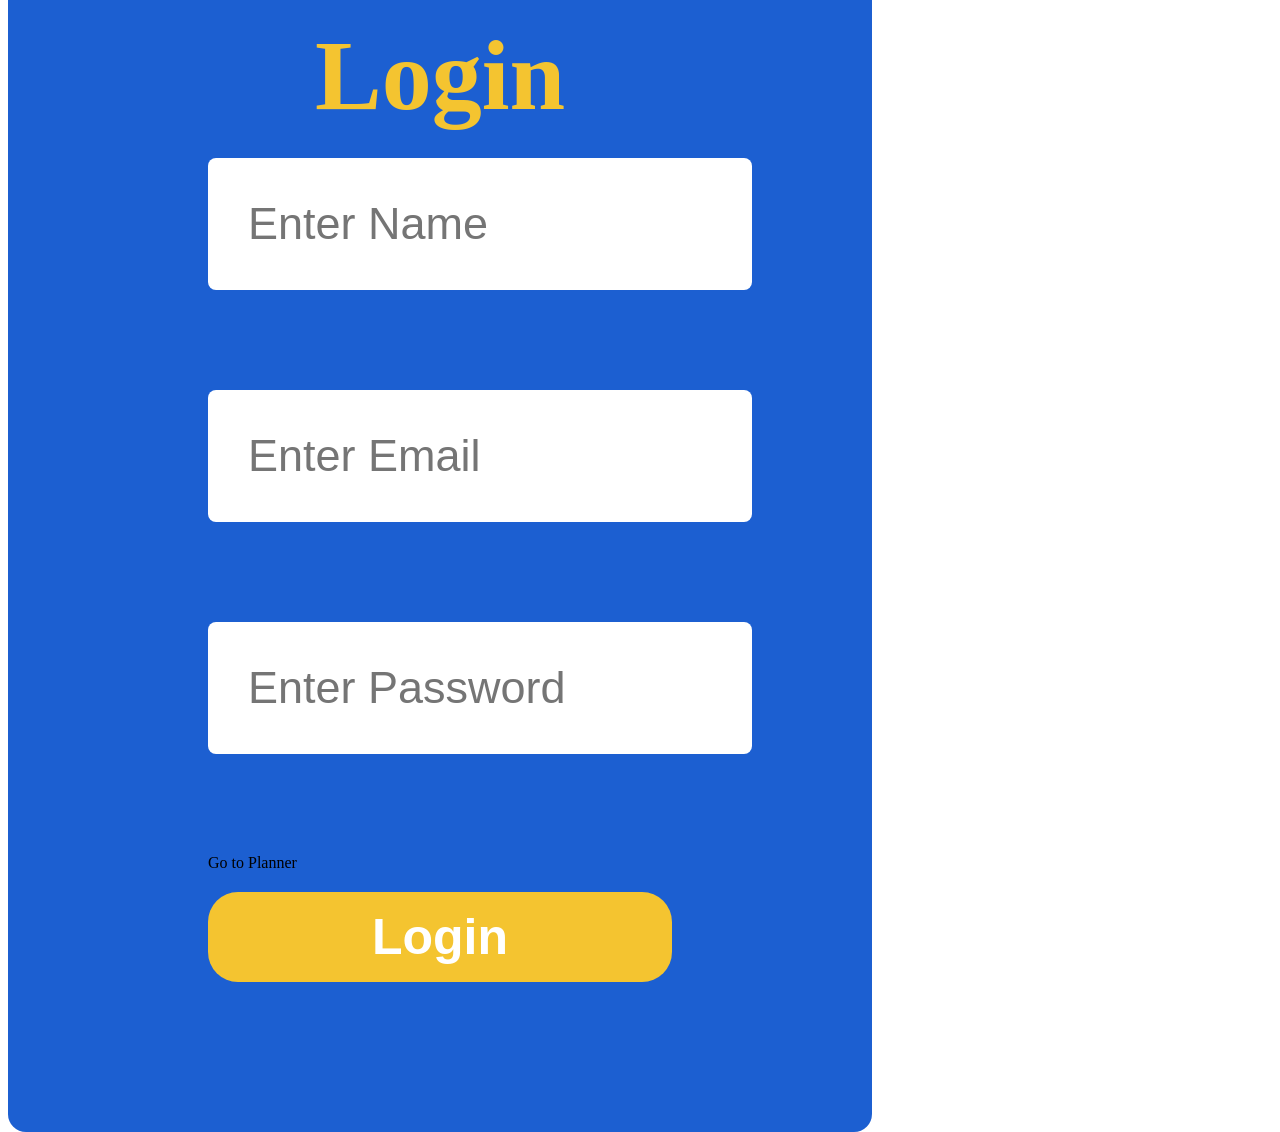
==== templates/login.html @ deaf9e1e "Initial commit" ====
<!DOCTYPE html>
<html lang="en">
<head>
    <meta charset="UTF-8">
    <meta name="viewport" content="width=device-width, initial-scale=1.0">
    <title>Login - Trip Planner</title>
    <link rel="stylesheet" href="../static/login.css">
</head>
<body>

<div class="login-hero">

    <!-- RIGHT SIDE LOGIN BOX -->
    <form class="login-box" id="loginForm">

        <h2>Login</h2>

        <!-- Name -->
        <input type="text" id="name" placeholder="Enter Name">

        <!-- Email -->
        <input type="email" id="email" placeholder="Enter Email">

        <!-- Password -->
        <input type="password" id="password" placeholder="Enter Password">

        <!-- Button -->
         <a href="{{url_for('planner')}}"></a>Go to Planner</a>
        <button type="submit">Login</button>

    </form>

</div>

<!-- JS CONNECTED -->
<script>
document.getElementById("loginForm").addEventListener("submit", function(event) {

    event.preventDefault();

    let name = document.getElementById("name").value.trim();
    let email = document.getElementById("email").value.trim();
    let password = document.getElementById("password").value.trim();

    let emailPattern = /^[^ ]+@[^ ]+\.[a-z]{2,3}$/;

    // Empty check
    if (name === "" || email === "" || password === "") {
        alert("All fields are required!");
        return;
    }

    // Email validation
    if (!email.match(emailPattern)) {
        alert("Please enter a valid email!");
        return;
    }

    // Password validation
    if (password.length < 6) {
        alert("Password must be at least 6 characters!");
        return;
    }

    // Success
    alert("Login Successful!");

    // Redirect to planner page
  window.location.href = "/planner";
});
</script>

</body>
</html>
---- static/login.css ----
/* Move login box slightly left (not too right) */
.login-hero {
    height: 100vh;
    width: 100%;

    background: url("https://img.freepik.com/premium-photo/travel-accessories-creating-frame-light-blue-background-with-copy-space_87742-45603.jpg?w=360");
    background-size: cover;
    background-position: center;

    display: flex;
    align-items: center;
    justify-content: flex-end;

    padding-right: 120px;
}
/* Bigger login box */
.login-box {
    width: 80%;
    max-width: 600px;
    padding: 150px 200px;
    border-radius: 18px;
    background-color: #1c5fd1;
    margin-right: 400px;
}

/*  Login Heading */
.login-box h2 {
    text-align: center;
    font-size: 100px;
    font-weight: bold;

    color: #f4c430;   /* soft gold */
    margin-bottom: 25px;
}

/* Labels */
.input-label {
    display: block;
    font-size: 70px;
    font-weight: bold;

    margin-top: 15px;
    margin-bottom: 6px;

    color: #ffffff;
}

/* Inputs */
.login-box input {
    width: 100%;
    padding: 40px;
    font-size: 45px;

    border-radius: 8px;
    border: none;

    margin-bottom: 100px;
}

/* 🔵 Bigger Blue Button */
.login-box button {
    width: 100%;
    padding: 16px;
    margin-top: 20px;

    font-size: 50px;
    font-weight: bold;

    border: none;
    border-radius: 30px;

    background-color:#f4c430 ;
    color: white;

    cursor: pointer;
    transition: 0.3s;
}

/* Hover */
.login-box button:hover {
    background-color: #f4c430;
    transform: scale(1.03);
}
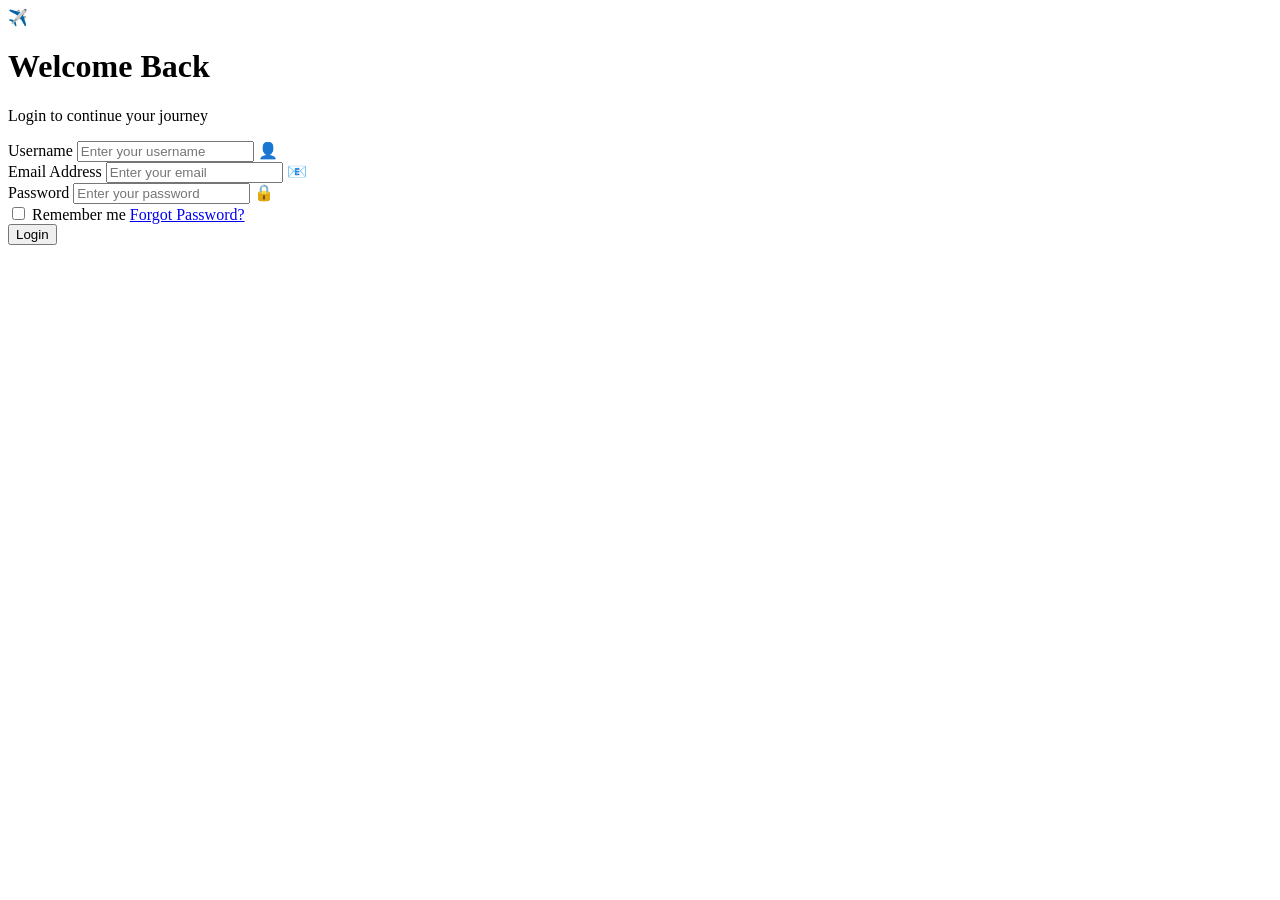
==== commit e8623c17: "Updated UI, added authentication pages and improved planner functionality" ====
--- a/templates/login.html
+++ b/templates/login.html
@@ -4,69 +4,141 @@
     <meta charset="UTF-8">
     <meta name="viewport" content="width=device-width, initial-scale=1.0">
     <title>Login - Trip Planner</title>
-    <link rel="stylesheet" href="../static/login.css">
+    <link href="https://fonts.googleapis.com/css2?family=Inter:wght@300;400;500;600;700;800;900&family=Playfair+Display:wght@400;500;600;700;800;900&display=swap" rel="stylesheet">
+    <link rel="stylesheet" href="{{ url_for('static', filename='login.css') }}">
 </head>
 <body>
 
-<div class="login-hero">
+<div class="login-container">
+    <div class="login-card">
+        <div class="login-header">
+            <span class="login-icon">✈️</span>
+            <h1>Welcome Back</h1>
+            <p>Login to continue your journey</p>
+        </div>
 
-    <!-- RIGHT SIDE LOGIN BOX -->
-    <form class="login-box" id="loginForm">
+        <form id="loginForm" class="login-form">
+            <div class="input-group">
+                <label>Username</label>
+                <input type="text" id="username" placeholder="Enter your username" required>
+                <span class="input-icon">👤</span>
+            </div>
 
-        <h2>Login</h2>
+            <div class="input-group">
+                <label>Email Address</label>
+                <input type="email" id="email" placeholder="Enter your email" required>
+                <span class="input-icon">📧</span>
+            </div>
 
-        <!-- Name -->
-        <input type="text" id="name" placeholder="Enter Name">
+            <div class="input-group">
+                <label>Password</label>
+                <input type="password" id="password" placeholder="Enter your password" required>
+                <span class="input-icon">🔒</span>
+            </div>
 
-        <!-- Email -->
-        <input type="email" id="email" placeholder="Enter Email">
+            <div class="form-options">
+                <label class="checkbox-label">
+                    <input type="checkbox" id="remember"> Remember me
+                </label>
+                <a href="#" id="forgotPasswordLink" class="forgot-link">Forgot Password?</a>
+            </div>
 
-        <!-- Password -->
-        <input type="password" id="password" placeholder="Enter Password">
-
-        <!-- Button -->
-         <a href="{{url_for('planner')}}"></a>Go to Planner</a>
-        <button type="submit">Login</button>
-
-    </form>
-
+            <button type="submit" class="login-btn">Login</button>
+        </form>
+    </div>
 </div>
 
-<!-- JS CONNECTED -->
+<!-- Toast Notification -->
+<div id="toast" class="toast"></div>
+
 <script>
-document.getElementById("loginForm").addEventListener("submit", function(event) {
-
+document.getElementById("loginForm").addEventListener("submit", async function(event) {
     event.preventDefault();
 
-    let name = document.getElementById("name").value.trim();
+    let username = document.getElementById("username").value.trim();
     let email = document.getElementById("email").value.trim();
-    let password = document.getElementById("password").value.trim();
+    let password = document.getElementById("password").value;
 
-    let emailPattern = /^[^ ]+@[^ ]+\.[a-z]{2,3}$/;
-
-    // Empty check
-    if (name === "" || email === "" || password === "") {
-        alert("All fields are required!");
+    if (!username || !email || !password) {
+        showToast("All fields are required!", "error");
         return;
     }
 
-    // Email validation
-    if (!email.match(emailPattern)) {
-        alert("Please enter a valid email!");
+    if (username.length < 3) {
+        showToast("Username must be at least 3 characters!", "error");
         return;
     }
 
-    // Password validation
-    if (password.length < 6) {
-        alert("Password must be at least 6 characters!");
+    let emailPattern = /^[^\s@]+@[^\s@]+\.[^\s@]+$/;
+    if (!emailPattern.test(email)) {
+        showToast("Please enter a valid email address!", "error");
         return;
     }
 
-    // Success
-    alert("Login Successful!");
+    if (password.length < 6) {
+        showToast("Password must be at least 6 characters!", "error");
+        return;
+    }
 
-    // Redirect to planner page
-  window.location.href = "/planner";
+    const loginBtn = document.querySelector('.login-btn');
+    const originalText = loginBtn.textContent;
+    loginBtn.textContent = 'Logging in...';
+    loginBtn.disabled = true;
+
+    try {
+        const response = await fetch('/api/login', {
+            method: 'POST',
+            headers: {
+                'Content-Type': 'application/json',
+            },
+            body: JSON.stringify({ username, email, password })
+        });
+
+        const data = await response.json();
+
+        if (data.success) {
+            showToast(data.message, "success");
+            setTimeout(() => {
+                window.location.href = "/planner";
+            }, 1500);
+        } else {
+            showToast(data.message, "error");
+            loginBtn.textContent = originalText;
+            loginBtn.disabled = false;
+        }
+    } catch (error) {
+        showToast("Network error! Please try again.", "error");
+        loginBtn.textContent = originalText;
+        loginBtn.disabled = false;
+    }
+});
+
+document.getElementById("forgotPasswordLink").addEventListener("click", function(e) {
+    e.preventDefault();
+    window.location.href = "/forgot-password";
+});
+
+function showToast(message, type) {
+    const toast = document.getElementById('toast');
+    toast.textContent = message;
+    toast.className = `toast show ${type}`;
+    
+    setTimeout(() => {
+        toast.className = 'toast';
+    }, 3000);
+}
+
+if (localStorage.getItem('rememberedEmail')) {
+    document.getElementById('email').value = localStorage.getItem('rememberedEmail');
+    document.getElementById('remember').checked = true;
+}
+
+document.getElementById('remember').addEventListener('change', function(e) {
+    if (e.target.checked) {
+        localStorage.setItem('rememberedEmail', document.getElementById('email').value);
+    } else {
+        localStorage.removeItem('rememberedEmail');
+    }
 });
 </script>
 
